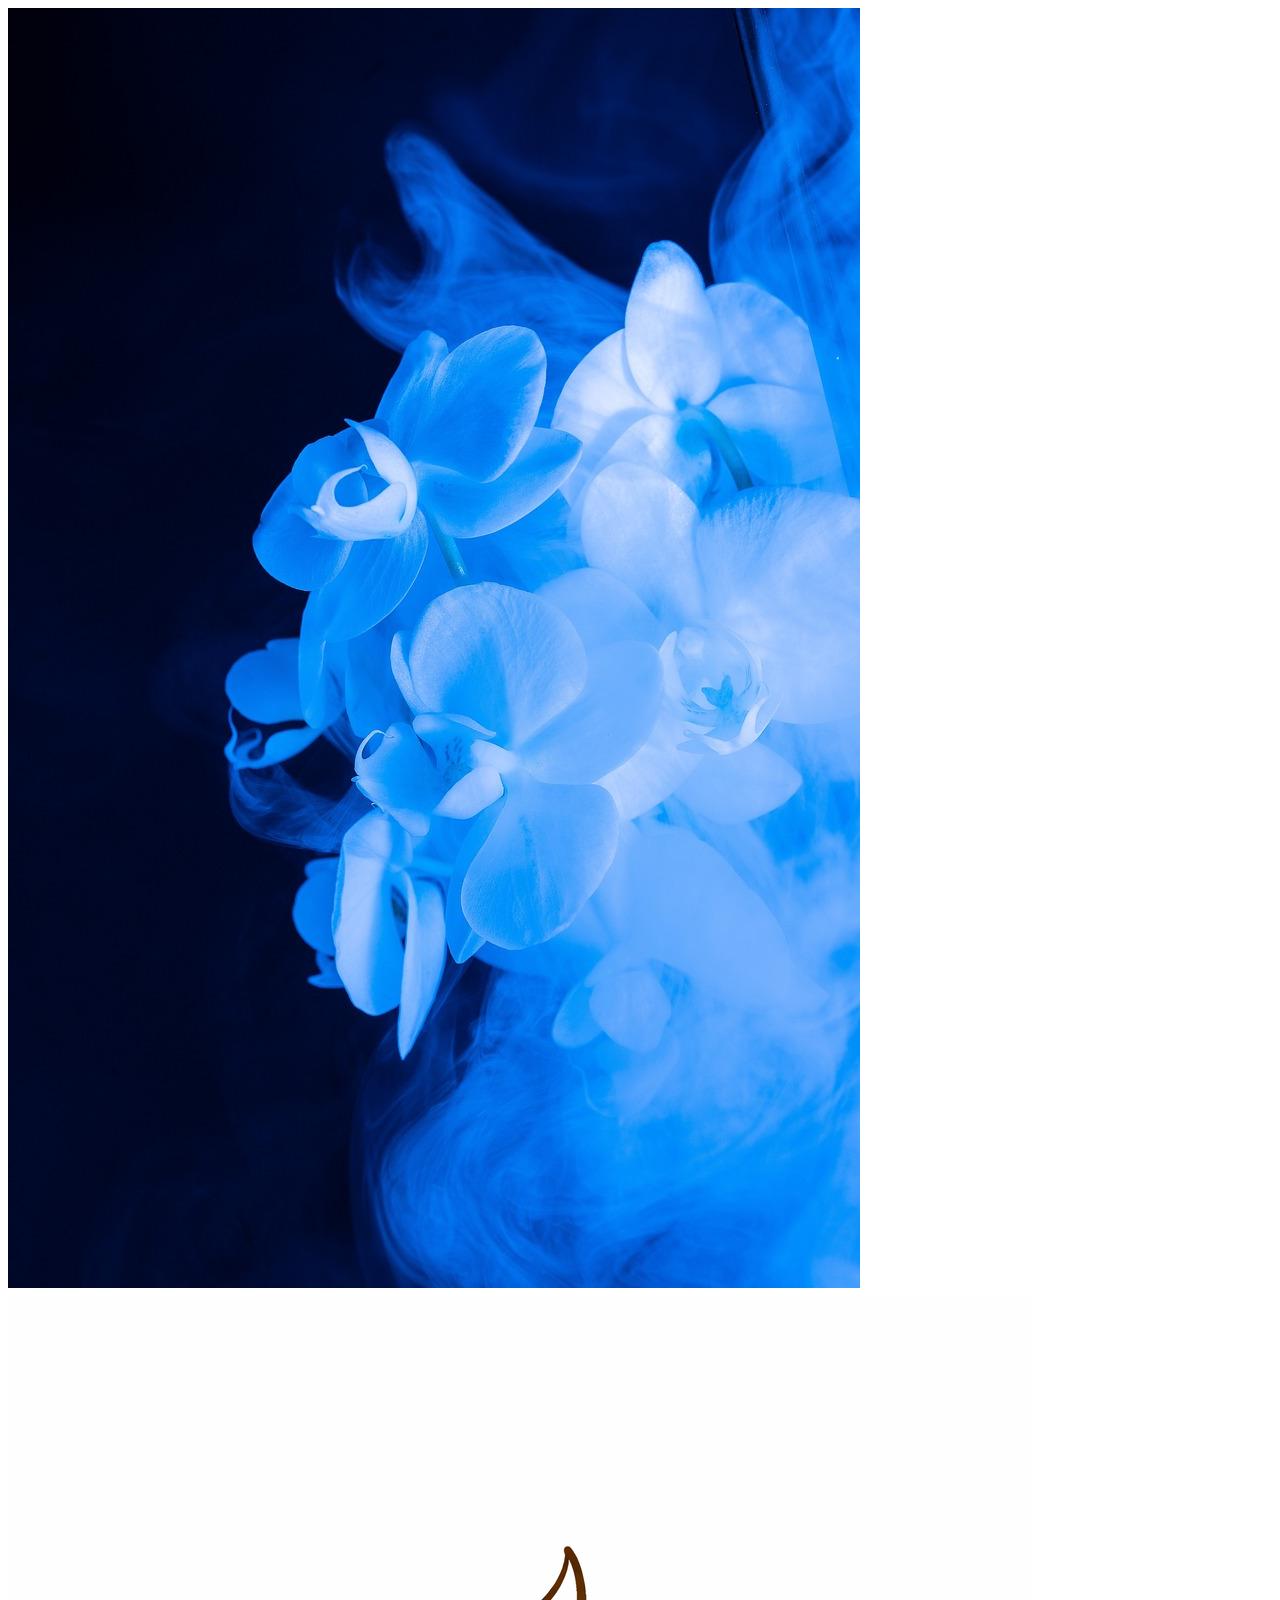
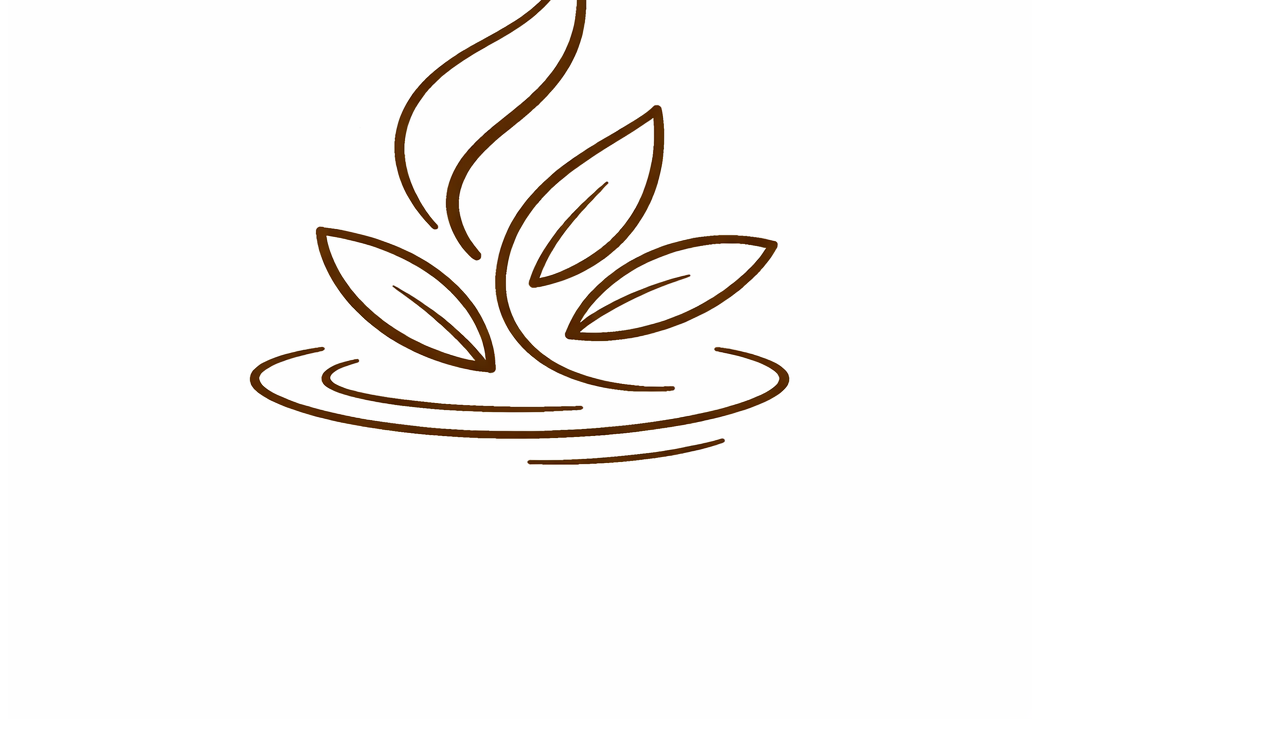
==== index.html @ b6edbd82 "try again" ====
<!DOCTYPE html>
<html lang="en">
<head>
    <meta charset="UTF-8">
    <meta name="viewport" content="width=<device-width>, initial-scale=1.0">
    <title>Document</title>
    <link rel="stylesheet" href="stylesheet.css">
</head>
<body>
    <div id="bg-image">
        <img src="images/background.jpg" alt="Abstract pattern">
    </div>
    <div id="logo">
        <img src="images/logo.png" alt="Mealla logo">
    </div>
</body>
</html>
---- stylesheet.css ----
@font-face {
    font-family: 'Margherita';
    src: url('fonts/Margherita-Regular.woff2') format('woff2'),
        url('fonts/Margherita-Regular.woff') format('woff');
    font-weight: normal;
    font-style: normal;
    font-display: swap;
}

@font-face {
    font-family: 'Petahja';
    src: url('fonts/Petahja-Regular.woff2') format('woff2'),
        url('fonts/Petahja-Regular.woff') format('woff');
    font-weight: normal;
    font-style: normal;
    font-display: swap;
}

* {
    font-family: 'Margherita';
}

h2, h3 {
    font-weight: normal;
}

h2 {
    font-family: 'Margherita';
}

h3 {
    font-family: 'Petahja';
}
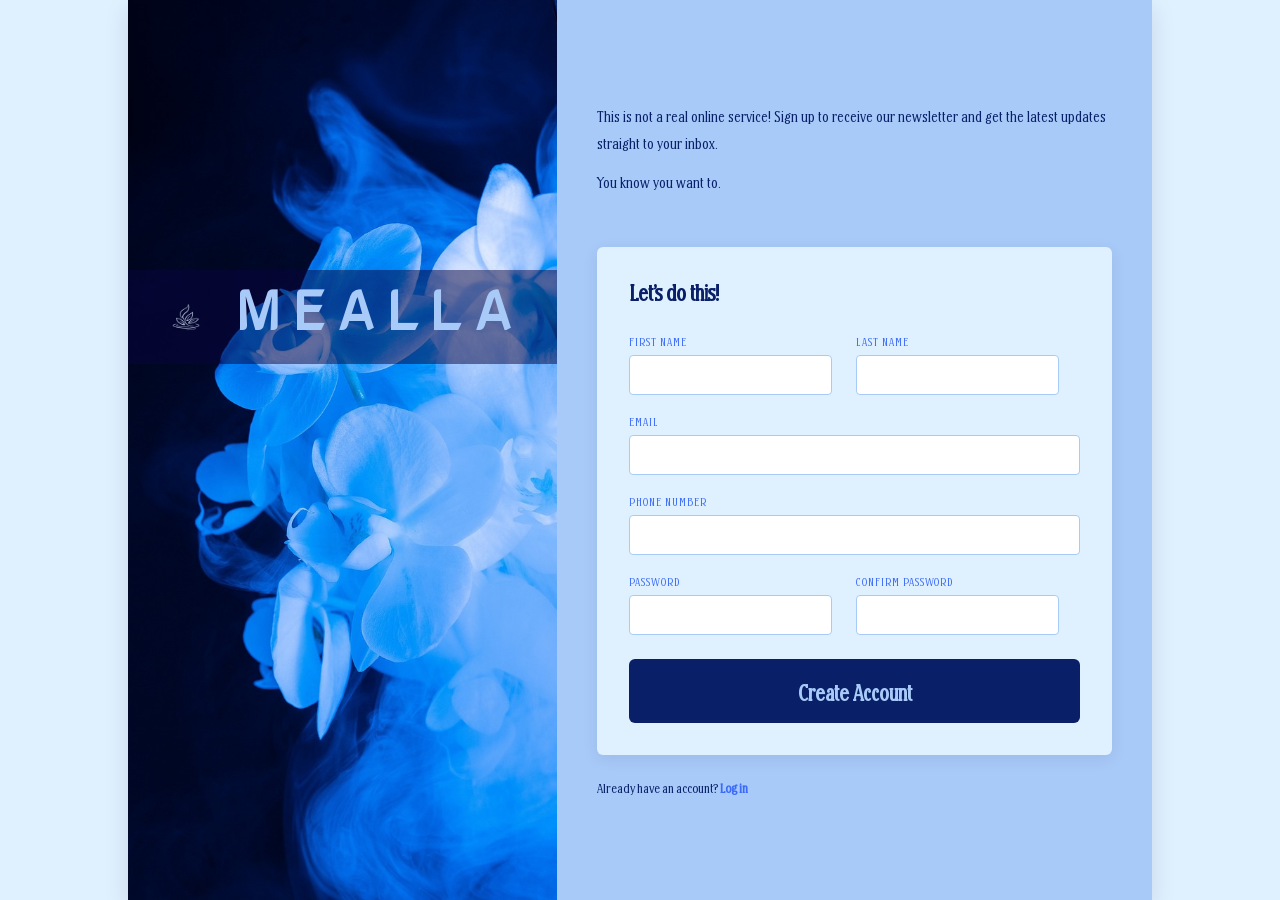
==== commit 12d3f999: "logo, text, intro and form added" ====
--- a/index.html
+++ b/index.html
@@ -1,17 +1,72 @@
 <!DOCTYPE html>
 <html lang="en">
 <head>
-    <meta charset="UTF-8">
-    <meta name="viewport" content="width=<device-width>, initial-scale=1.0">
-    <title>Document</title>
-    <link rel="stylesheet" href="stylesheet.css">
+  <meta charset="UTF-8" />
+  <meta name="viewport" content="width=device-width, initial-scale=1.0" />
+  <title>Sign Up</title>
+  <link rel="stylesheet" href="styles.css" />
 </head>
 <body>
-    <div id="bg-image">
-        <img src="images/background.jpg" alt="Abstract pattern">
+
+  <!-- CENTERED CONTAINER -->
+  <div class="container">
+
+    <!-- LEFT IMAGE PANEL -->
+    <div class="image-panel">
+      <div class="logo">
+        <img src="images/logo_transparent.png" alt="Mealla logo">
+        <h1>MEALLA</h1>
+      </div>
     </div>
-    <div id="logo">
-        <img src="images/logo.png" alt="Mealla logo">
-    </div>
-</body>
-</html>+
+    <!-- RIGHT FORM PANEL -->
+    <div class="form-panel">
+      <div class="intro">
+        <p>
+          This is not a real online service! Sign up to receive our newsletter
+          and get the latest updates straight to your inbox.
+        </p>
+        <p>You know you want to.</p>
+      </div>
+
+      <form>
+        <h2>Let’s do this!</h2>
+
+        <div class="form-fields">
+          <div class="field">
+            <label>FIRST NAME</label>
+            <input type="text">
+          </div>
+
+          <div class="field">
+            <label>LAST NAME</label>
+            <input type="text">
+          </div>
+
+          <div class="field full">
+            <label>EMAIL</label>
+            <input type="email">
+          </div>
+
+          <div class="field full">
+            <label>PHONE NUMBER</label>
+            <input type="tel">
+          </div>
+
+          <div class="field">
+            <label>PASSWORD</label>
+            <input type="password">
+          </div>
+
+          <div class="field">
+            <label>CONFIRM PASSWORD</label>
+            <input type="password">
+          </div>
+        </div>
+
+        <button type="submit">Create Account</button>
+      </form>
+
+      <p class="login">
+        Already have an account? <a href="#">Log in</a>
+      </p>
--- a/styles.css
+++ b/styles.css
@@ -0,0 +1,208 @@
+@font-face {
+  font-family: 'Margherita';
+  src: url('fonts/Margherita-Regular.woff2') format('woff2'),
+      url('fonts/Margherita-Regular.woff') format('woff');
+  font-weight: normal;
+  font-style: normal;
+  font-display: swap;
+}
+
+@font-face {
+  font-family: 'Petahja';
+  src: url('fonts/Petahja-Regular.woff2') format('woff2'),
+      url('fonts/Petahja-Regular.woff') format('woff');
+  font-weight: normal;
+  font-style: normal;
+  font-display: swap;
+}
+
+:root {
+  --dark: #092068;
+  --med: #3b6bf8;
+  --light: rgb(168, 202, 249);
+  --extra-light: rgb(223, 240, 255);
+}
+
+/* ---------- RESET ---------- */
+* {
+  margin: 0;
+  padding: 0;
+  box-sizing: border-box;
+  font-family: 'Margherita', Helvetica, sans-serif;
+}
+
+/* ---------- BODY LAYOUT ---------- */
+body {
+  display: flex;
+  justify-content: center;  /* center the container */
+  align-items: center;
+  background: var(--extra-light);
+  min-height: 100vh;
+}
+
+/* ---------- CENTERED CONTAINER ---------- */
+.container {
+  display: flex;
+  width: 80%;            /* take up 80% of viewport width */
+  max-width: 1200px;
+  min-height: 100vh;
+  background: var(--light);     /* optional subtle background */
+  box-shadow: 0 8px 24px rgba(9, 4, 63, 0.1);
+  overflow: hidden;
+}
+
+/* ---------- LEFT IMAGE PANEL ---------- */
+.image-panel {
+  flex: 1;
+  background: url("images/background.jpg") center / cover no-repeat;
+  position: relative;
+}
+
+.logo {
+  position: absolute;
+  top: 30%;
+  width: 100%;
+  display: flex;
+  justify-content: center;
+  align-items: center;
+  gap: 25px;
+  color: var(--light);
+  background: rgba(9, 4, 63, 0.5);
+  padding: 16px 0;
+}
+
+.logo img {
+  height: 50px;
+}
+
+.logo h1 {
+  font-size: 4rem;
+  letter-spacing: 0.2em;
+  font-family: 'Petahja';
+}
+
+/* ---------- RIGHT FORM PANEL ---------- */
+.form-panel {
+  flex: 1.2;
+  padding: 60px 40px;
+  display: flex;
+  flex-direction: column;
+  justify-content: center;
+  background: var(--light);
+}
+
+/* ---------- INTRO TEXT ---------- */
+.intro {
+  font-size: 1rem;
+  margin-bottom: 40px;
+}
+
+.intro p {
+  margin-bottom: 12px;
+}
+
+h2, p {
+  color: var(--dark);
+}
+
+/* ---------- FORM ---------- */
+form {
+  background: var(--extra-light);
+  padding: 24px 32px 32px;
+  box-shadow: 0 4px 16px rgba(12, 0, 30, 0.08);
+  border-radius: 6px;
+}
+
+form h2 {
+  margin-bottom: 20px;
+}
+
+/* ---------- FORM FIELDS ---------- */
+.form-fields {
+  display: flex;
+  flex-wrap: wrap;
+  gap: 16px 24px;
+}
+
+.field {
+  display: flex;
+  flex-direction: column;
+  width: 45%;
+}
+
+.field.full {
+  width: 100%;
+}
+
+label {
+  font-size: 0.75rem;
+  letter-spacing: 0.08em;
+  margin-bottom: 4px;
+  color: var(--med);
+}
+
+input {
+  padding: 8px 10px;
+  border: 1px solid var(--light);
+  border-radius: 4px;
+}
+
+input:focus {
+  outline: none;
+  border-color: var(--med);
+}
+
+/* ---------- SUBMIT BUTTON ---------- */
+button {
+  margin-top: 24px;
+  width: 100%;
+  padding: 12px;
+  background:  var(--dark);
+  color: var(--light);
+  border: none;
+  border-radius: 6px;
+  font-weight: bold;
+  font-size: 1.5rem;
+  cursor: pointer;
+}
+
+button:hover {
+  background:  var(--med);
+}
+
+/* ---------- LOGIN TEXT ---------- */
+.login {
+  margin-top: 20px;
+  font-size: 0.9rem;
+}
+
+.login a {
+  color: var(--med);
+  font-weight: bold;
+  text-decoration: none;
+}
+
+.login a:hover {
+  text-decoration: underline;
+}
+
+/* ---------- RESPONSIVE ---------- */
+@media (max-width: 900px) {
+  .container {
+    flex-direction: column;
+    width: 90%;
+    min-height: auto;
+  }
+
+  .image-panel {
+    height: 30vh;
+  }
+
+  .form-panel {
+    padding: 40px 24px;
+  }
+
+  .field {
+    width: 100%;
+  }
+}
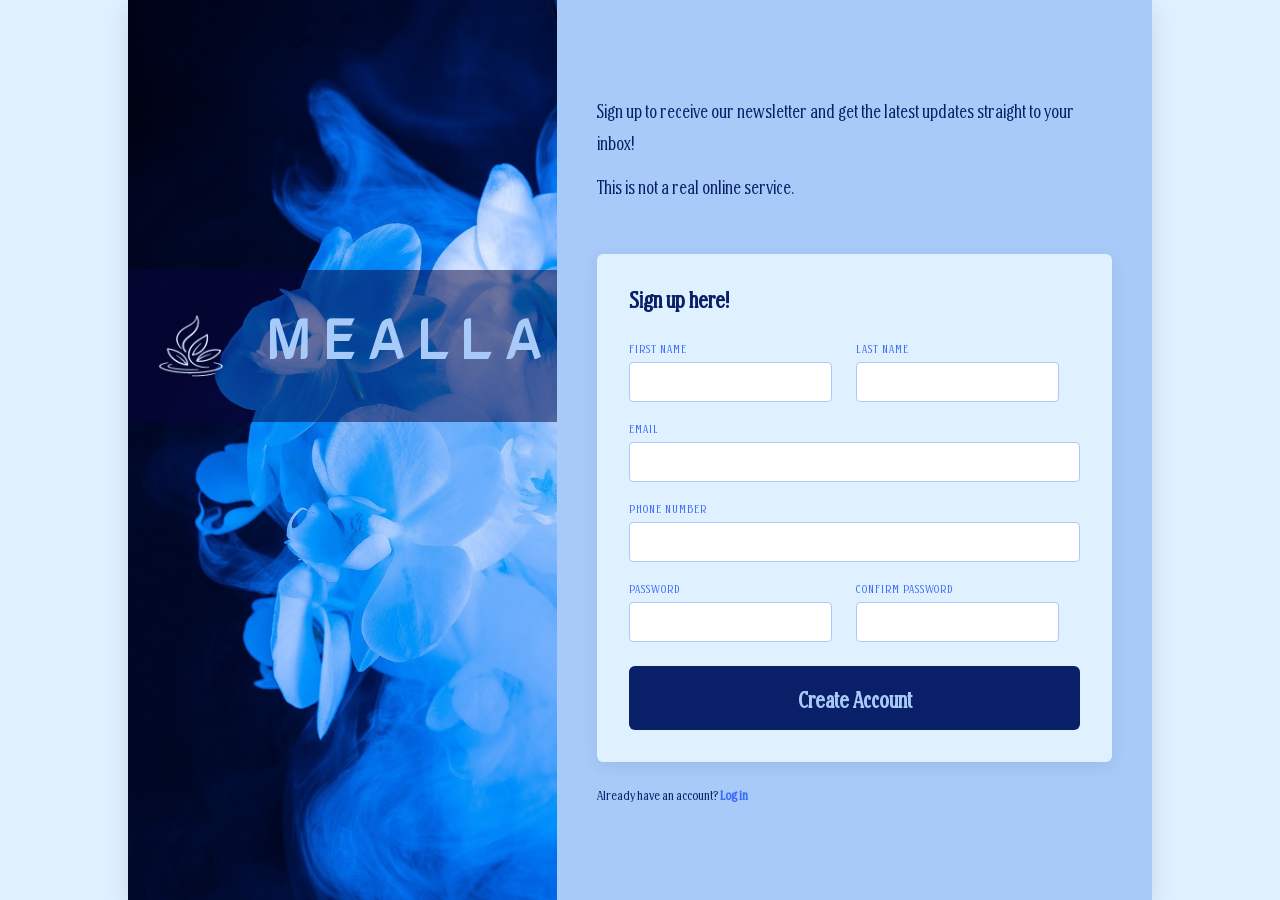
==== commit 504aec6a: "text altered, logo resized" ====
--- a/index.html
+++ b/index.html
@@ -23,14 +23,13 @@
     <div class="form-panel">
       <div class="intro">
         <p>
-          This is not a real online service! Sign up to receive our newsletter
-          and get the latest updates straight to your inbox.
+          Sign up to receive our newsletter and get the latest updates straight to your inbox!
         </p>
-        <p>You know you want to.</p>
+        <p>This is not a real online service.</p>
       </div>
 
       <form>
-        <h2>Let’s do this!</h2>
+        <h2>Sign up here!</h2>
 
         <div class="form-fields">
           <div class="field">
--- a/styles.css
+++ b/styles.css
@@ -65,14 +65,14 @@
   display: flex;
   justify-content: center;
   align-items: center;
-  gap: 25px;
+  gap: 15px;
   color: var(--light);
   background: rgba(9, 4, 63, 0.5);
   padding: 16px 0;
 }
 
 .logo img {
-  height: 50px;
+  height: 120px;
 }
 
 .logo h1 {
@@ -99,6 +99,7 @@
 
 .intro p {
   margin-bottom: 12px;
+  font-size: 1.2em;
 }
 
 h2, p {
